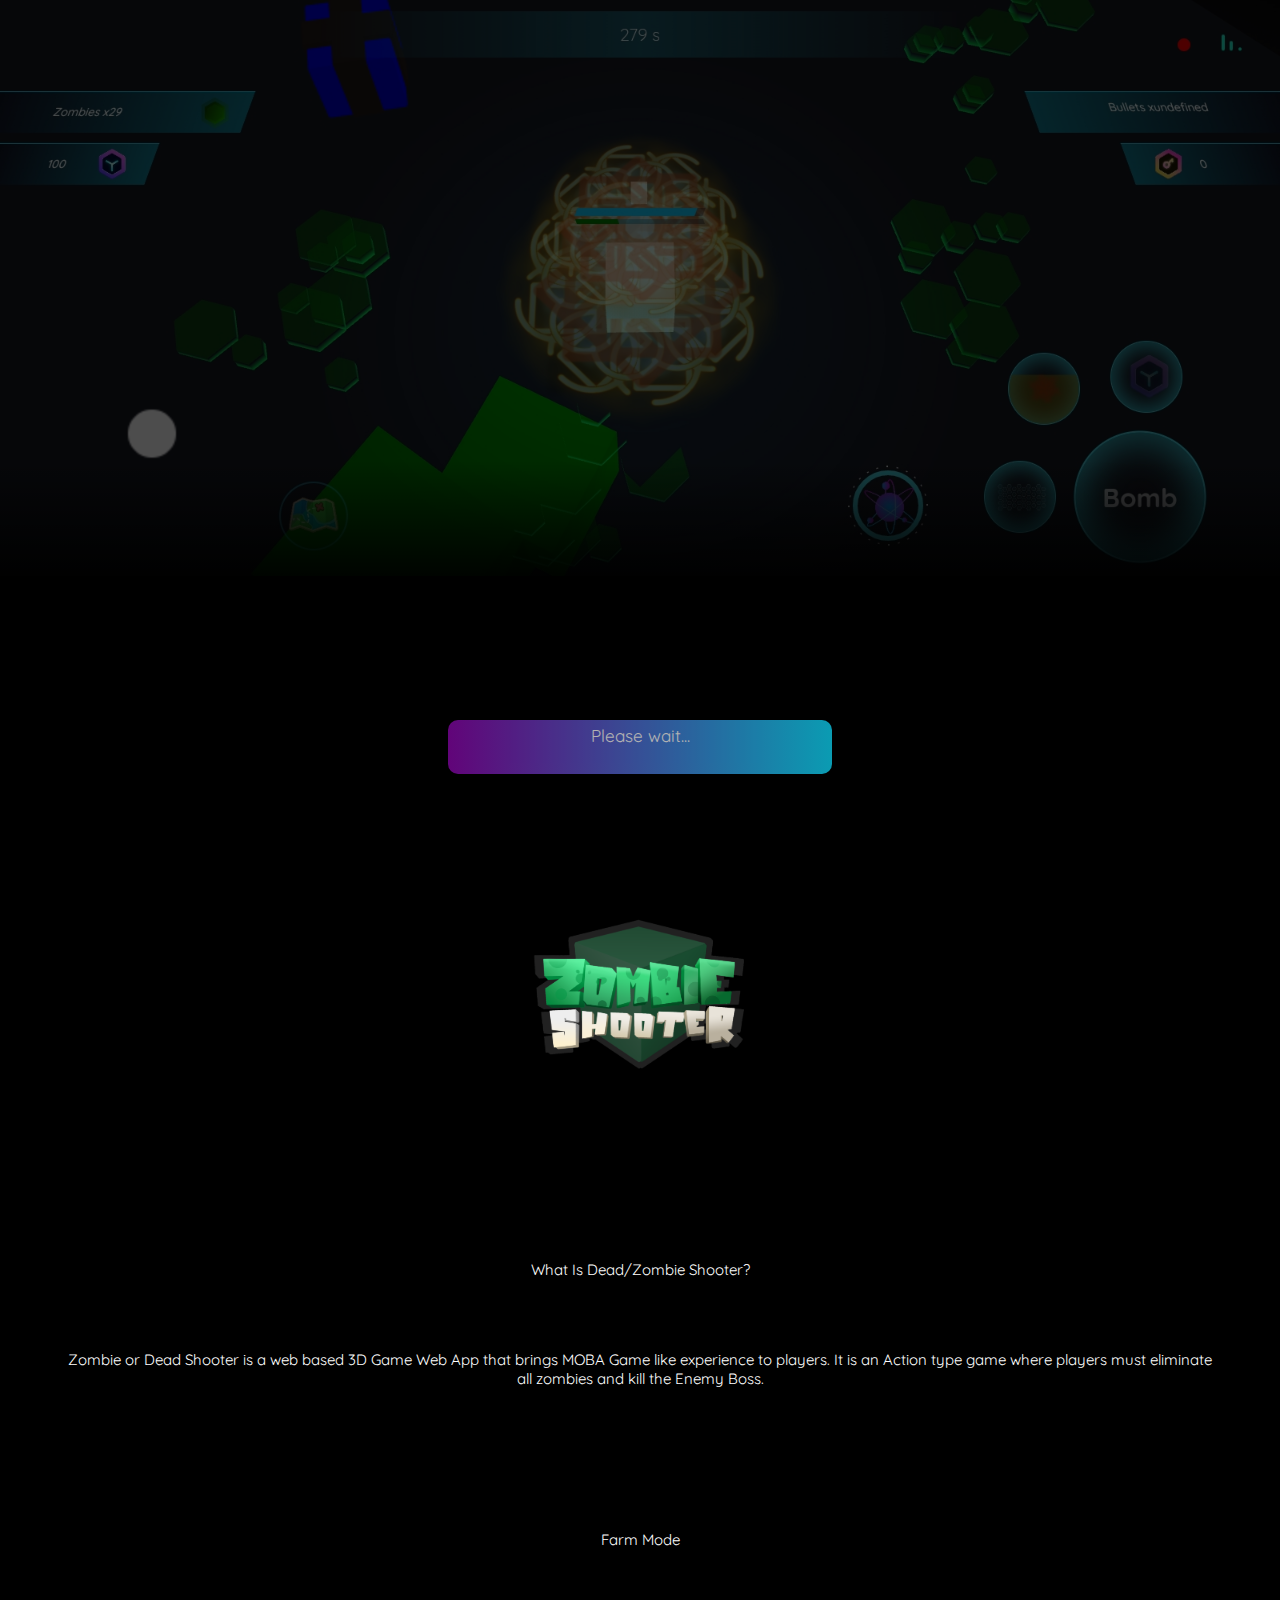
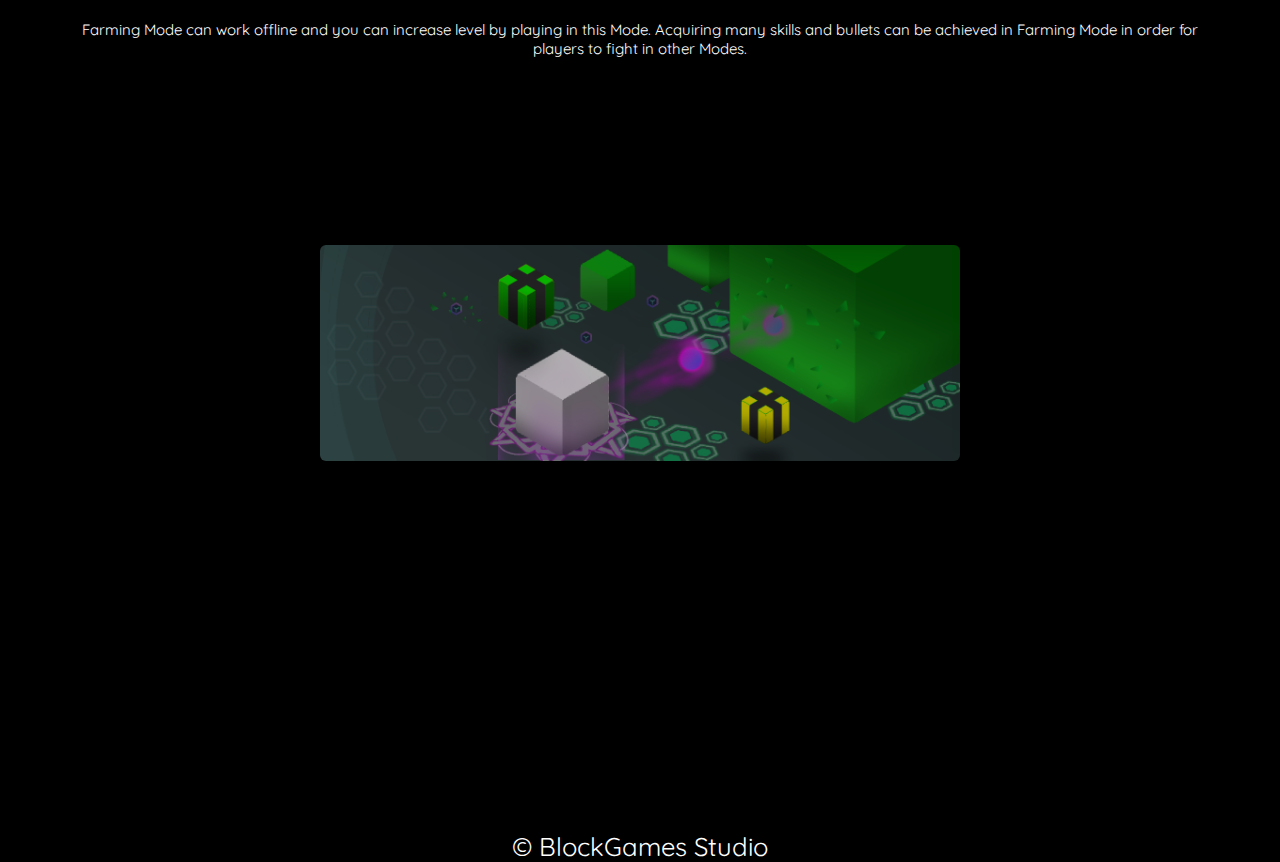
==== index.html @ 6d2a3785 "." ====
<!DOCTYPE html>
<html>

<head>
  <meta charset="UTF-8">
  <meta name="viewport" content="width=device-width, initial-scale=1">
  <link rel="stylesheet" href="mainpage.css" type="text/css" />
  <link rel="manifest" href="manifest.json" />
  <link rel="icon" href="assets/images/icon.png" />
  <link rel="preconnect" href="https://fonts.googleapis.com">
  <link rel="preconnect" href="https://fonts.gstatic.com" crossorigin="anonymous">
  <link href="https://fonts.googleapis.com/css2?family=Quicksand:wght@300;400;500;600;700&display=swap" rel="stylesheet">
  <title>Dead Shooter</title>
</head>

<body>
  <div id="alert">
    <p id="alert-txt">NO ENOUGH ENERGY! </p>
  </div>
  <img src="assets/vid.jpg" id="vid" />
  <div id="cover"></div>
  <img src="assets/images/farming.png" id="wallpaper" />
  <img src="assets/images/logo.png" id="logo" />
  <div id="install">Please wait...</div>
  <div id="fade"></div>
  <p id="title">What Is Dead/Zombie Shooter?</p>
  <p id="description">Zombie or Dead Shooter is a web based 3D Game Web App that brings MOBA Game like experience to players. It is an Action type game where players must eliminate all zombies and kill the Enemy Boss.</p>
  <p id="mode">Farm Mode</p>
  <p id="modedes">Farming Mode can work offline and you can increase level by playing in this Mode. Acquiring many skills and bullets can be achieved in Farming Mode in order for players to fight in other Modes.</p>
  <p id="CR">© BlockGames Studio</p>
  <script src="src/jquery-3.6.0.js"></script>
  <script>
    var vid = document.getElementById("vid")
    if (innerWidth > innerHeight) {
      vid.src = "assets/vid2.jpg"
      $("#logo").css({
        width: "30vw",
        marginLeft: "-15vw"
      })
      $("#logo").css({
        width: "20vw",
        marginLeft: "-10vw"
      })
      $("#install").css({
        width: "30vw",
        marginLeft: "-15vw"
      })
      $("#title, #description, #mode,#modedes").css({
        fontSize: "15px"
      })
      $("#wallpaper").css({
        width: "50vw",
        marginLeft: "-25vw",
        top: "205%"
      })
      $("#CR").css("top", "270%")
      document.getElementById("cover").style.display = "none"

    } else {
      vid.src = "assets/vid.jpg"
      $("#logo").css({
        width: "80vw",
        marginLeft: "-40vw"
      })
      $("#install").css({
        width: "50vw",
        marginLeft: "-25vw"
      })
      $("#title, #mode").css({
        fontSize: "6vw"
      })
      $("#description, #modedes").css({
        fontSize: "4vw"
      })
      $("#wallpaper").css({
        width: "90vw",
        marginLeft: "-45vw",
        top: "195%"
      })
      $("#CR").css("top", "220%")
      document.getElementById("cover").style.display = "block"

    }


    window.onresize = function() {

      if (innerWidth > innerHeight) {

        vid.src = "assets/vid2.jpg"
        $("#logo").css({
          width: "20vw",
          marginLeft: "-10vw"
        })
        $("#install").css({
          width: "30vw",
          marginLeft: "-15vw"
        })
        $("#title, #description, #mode,#modedes").css({
          fontSize: "15px"
        })
        $("#wallpaper").css({
          width: "50vw",
          marginLeft: "-25vw",
          top: "205%"
        })
        $("#CR").css("top", "270%")
        document.getElementById("cover").style.display = "none"
      } else {
        vid.src = "assets/vid.jpg"
        document.getElementById("cover").style.display = "block"

        $("#logo").css({
          width: "80vw",
          marginLeft: "-40vw"
        })
        $("#install").css({
          width: "50vw",
          marginLeft: "-25vw"
        })
        $("#title, #mode").css({
          fontSize: "6vw"
        })
        $("#description, #modedes").css({
          fontSize: "4vw"
        })
        $("#wallpaper").css({
          width: "90vw",
          marginLeft: "-45vw",
          top: "195%"
        })
        $("#CR").css("top", "220%")
      }
    }
  </script>
  <script src="App.js">
  </script>
</body>

</html>
---- mainpage.css ----
* {
	left: 0;
	top: 0;
	margin: auto;
	box-sizing: border-box
}

body {

background-color: black
}

#wallpaper {
	position: absolute;
	width: 90vw;
	margin: auto;
	border-radius: 6px;
	text-align: center;
	left: 50vw;
	margin-left: -45vw;
	top: 195%;
	opacity: .7
}

#logo {
	position: absolute;
	width: 80vw;
	margin: auto;
	border-radius: 6px;
	text-align: center;
	left: 50vw;
	margin-left: -40vw;
	top: 100%;
	z-index: 2
}
#install {
	position: absolute;
	width: 50vw;
	height: 6vh;
	opacity: .7;
	background: linear-gradient(to right, #8B06AD, #0FDEFF);
	left: 50vw;
	margin-left: -25vw;
	top: 80vh;
	border-radius: 10px;
	font-size: 1.9vh;
	color: white;
	font-family: 'Quicksand';
	text-align: center;
	padding-top: 5px;
}
#vid {
	width: 100vw;
	opacity: .3
}
#title {
	position: absolute;
	font-size: 6vw;
	font-family: "Quicksand";
	width: 100vw;
	color: white;
	top: 140%;
	text-align: center
}
#description {
	position: absolute;
	font-size: 4vw;
	font-family: "Quicksand";
	width: 90vw;
	left: 50vw;
	margin-left: -45vw;
	color: white;
	top: 150%;
	text-align: center
}

#fade {
	position: relative;
	width: 100vw;
	height: 130px;
	background: linear-gradient(transparent, black);
	margin-top: -120px
}
#cover {
	position: absolute;
	width: 100vw;
	height: 90px;
	background: black;
	opacity: .8
}
#mode {
	position: absolute;
	font-size: 6vw;
	font-family: "Quicksand";
	width: 100vw;
	color: white;
	top: 170%;
	text-align: center
}
#modedes {
	position: absolute;
	font-size: 4vw;
	font-family: "Quicksand";
	width: 90vw;
	left: 50vw;
	margin-left: -45vw;
	color: white;
	top: 180%;
	text-align: center
}

#CR {
	position: absolute;
	font-size: 2vw;
	font-family: "Quicksand";
	top: 220%;
	text-align: center;
	width: 100vw;
	color: white;
}

#alert {
  position: absolute;
  width: 30vw;
  height: 50vh;
  margin: auto;
  left: 50vw;
  margin-left: -15vw;
  top: 50vh;
  margin-top: -25vh;
  z-index: 3;
  border-radius: 10px;
  background-color: #000000AB;
  color: white;
  font-family: 'Quicksand';
  font-size: 10px;
  text-align: right;
  padding: 10px;
  display: none;
  animation: pop .3s cubic-bezier(0.19, 1, 0.22, 1)
}

#alert-txt {
  position: relative;
  text-align: center;
  font-size: 2.6vh;
  top: 10%;
}
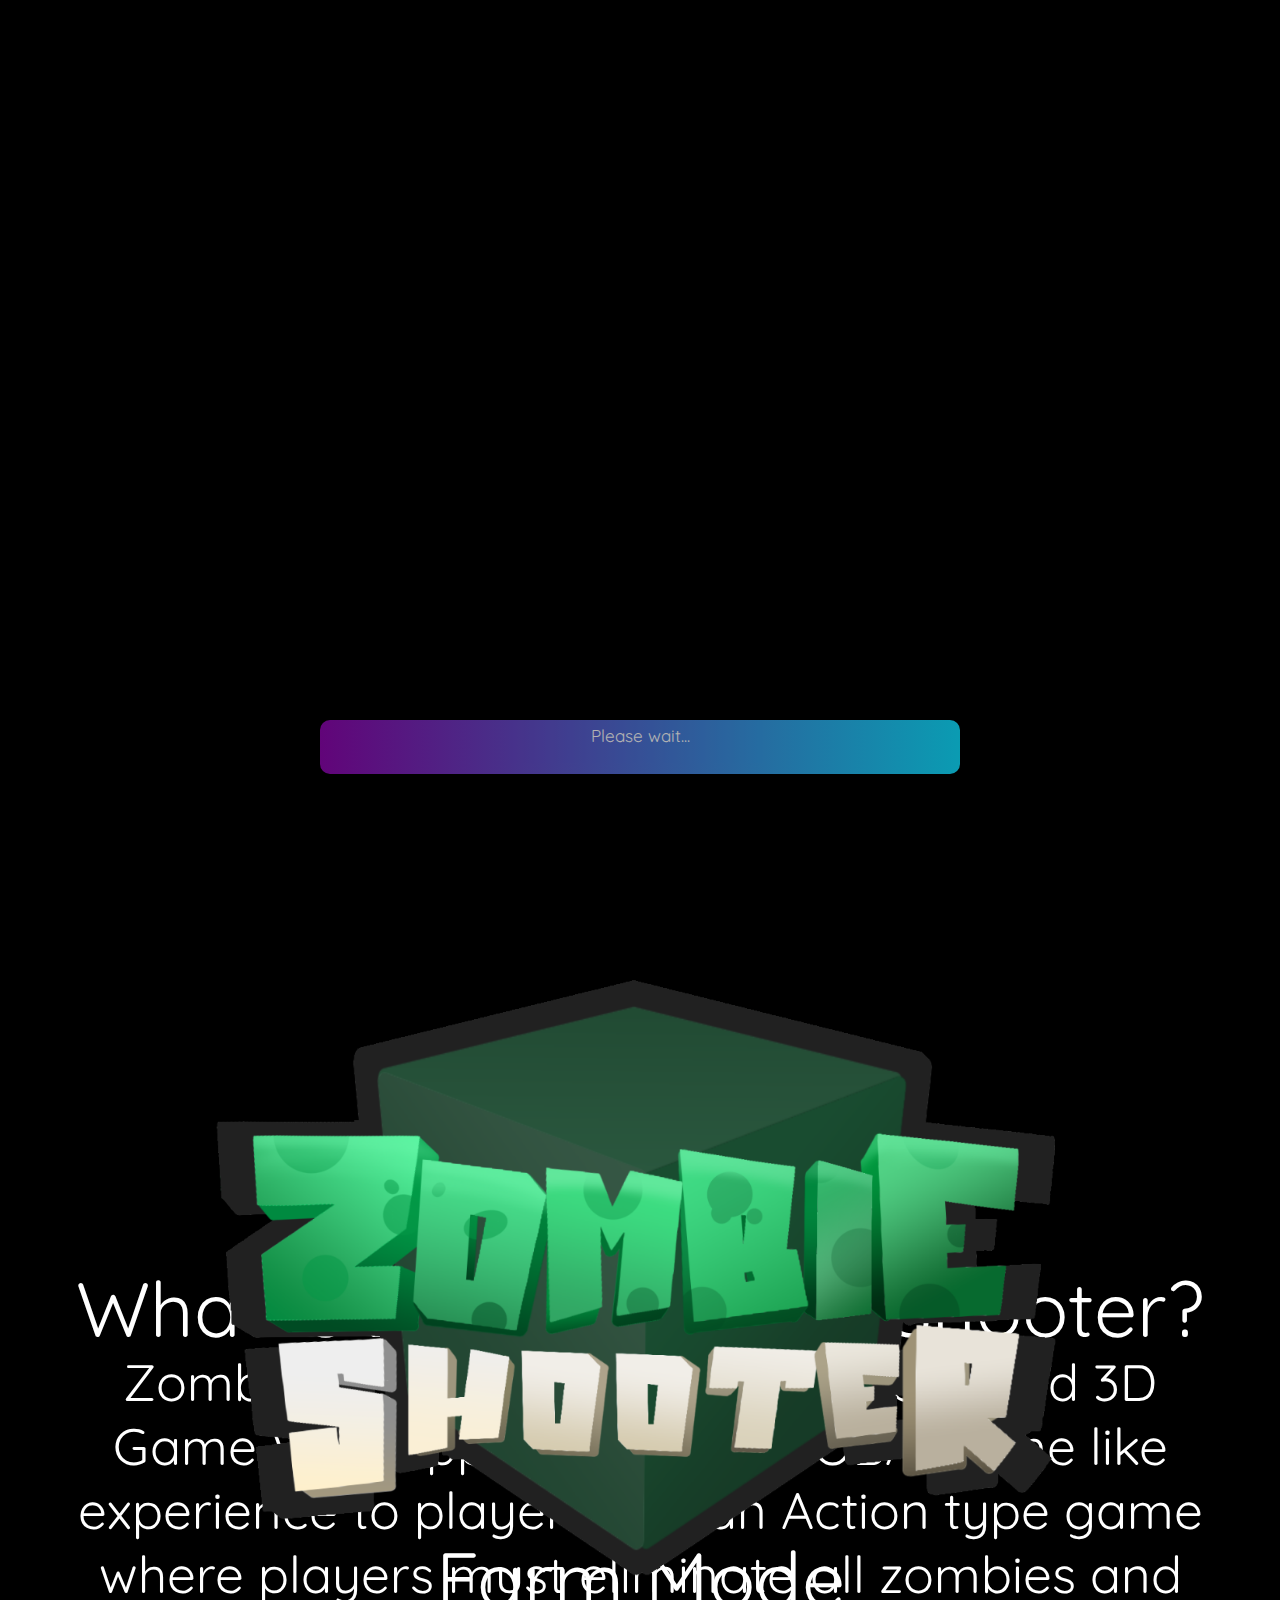
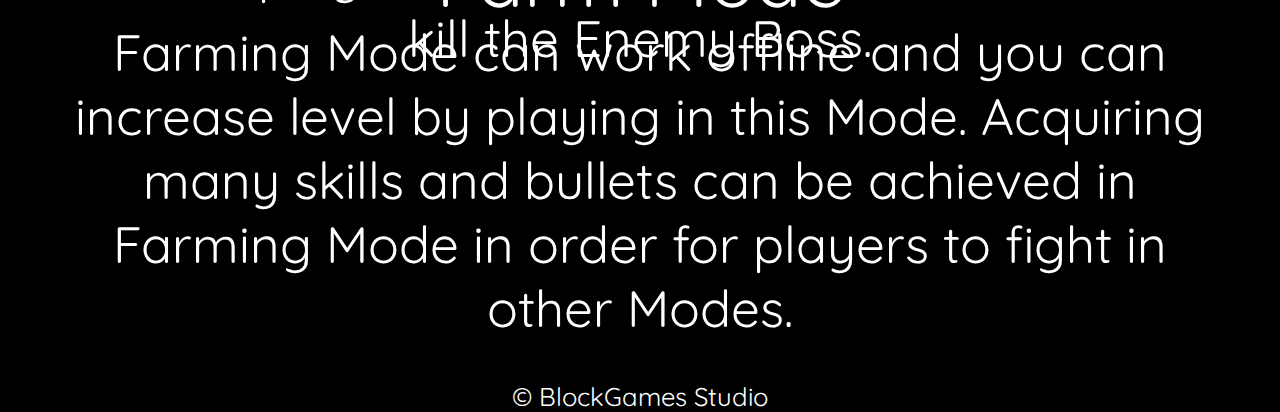
==== commit 64617244: "." ====
--- a/index.html
+++ b/index.html
@@ -7,19 +7,12 @@
   <link rel="stylesheet" href="mainpage.css" type="text/css" />
   <link rel="manifest" href="manifest.json" />
   <link rel="icon" href="assets/images/icon.png" />
-  <link rel="preconnect" href="https://fonts.googleapis.com">
-  <link rel="preconnect" href="https://fonts.gstatic.com" crossorigin="anonymous">
   <link href="https://fonts.googleapis.com/css2?family=Quicksand:wght@300;400;500;600;700&display=swap" rel="stylesheet">
   <title>Dead Shooter</title>
 </head>
 
 <body>
-  <div id="alert">
-    <p id="alert-txt">NO ENOUGH ENERGY! </p>
-  </div>
-  <img src="assets/vid.jpg" id="vid" />
-  <div id="cover"></div>
-  <img src="assets/images/farming.png" id="wallpaper" />
+
   <img src="assets/images/logo.png" id="logo" />
   <div id="install">Please wait...</div>
   <div id="fade"></div>
@@ -133,7 +126,7 @@
       }
     }
   </script>
-  <script src="App.js">
+  <script src="/App.js">
   </script>
 </body>
 
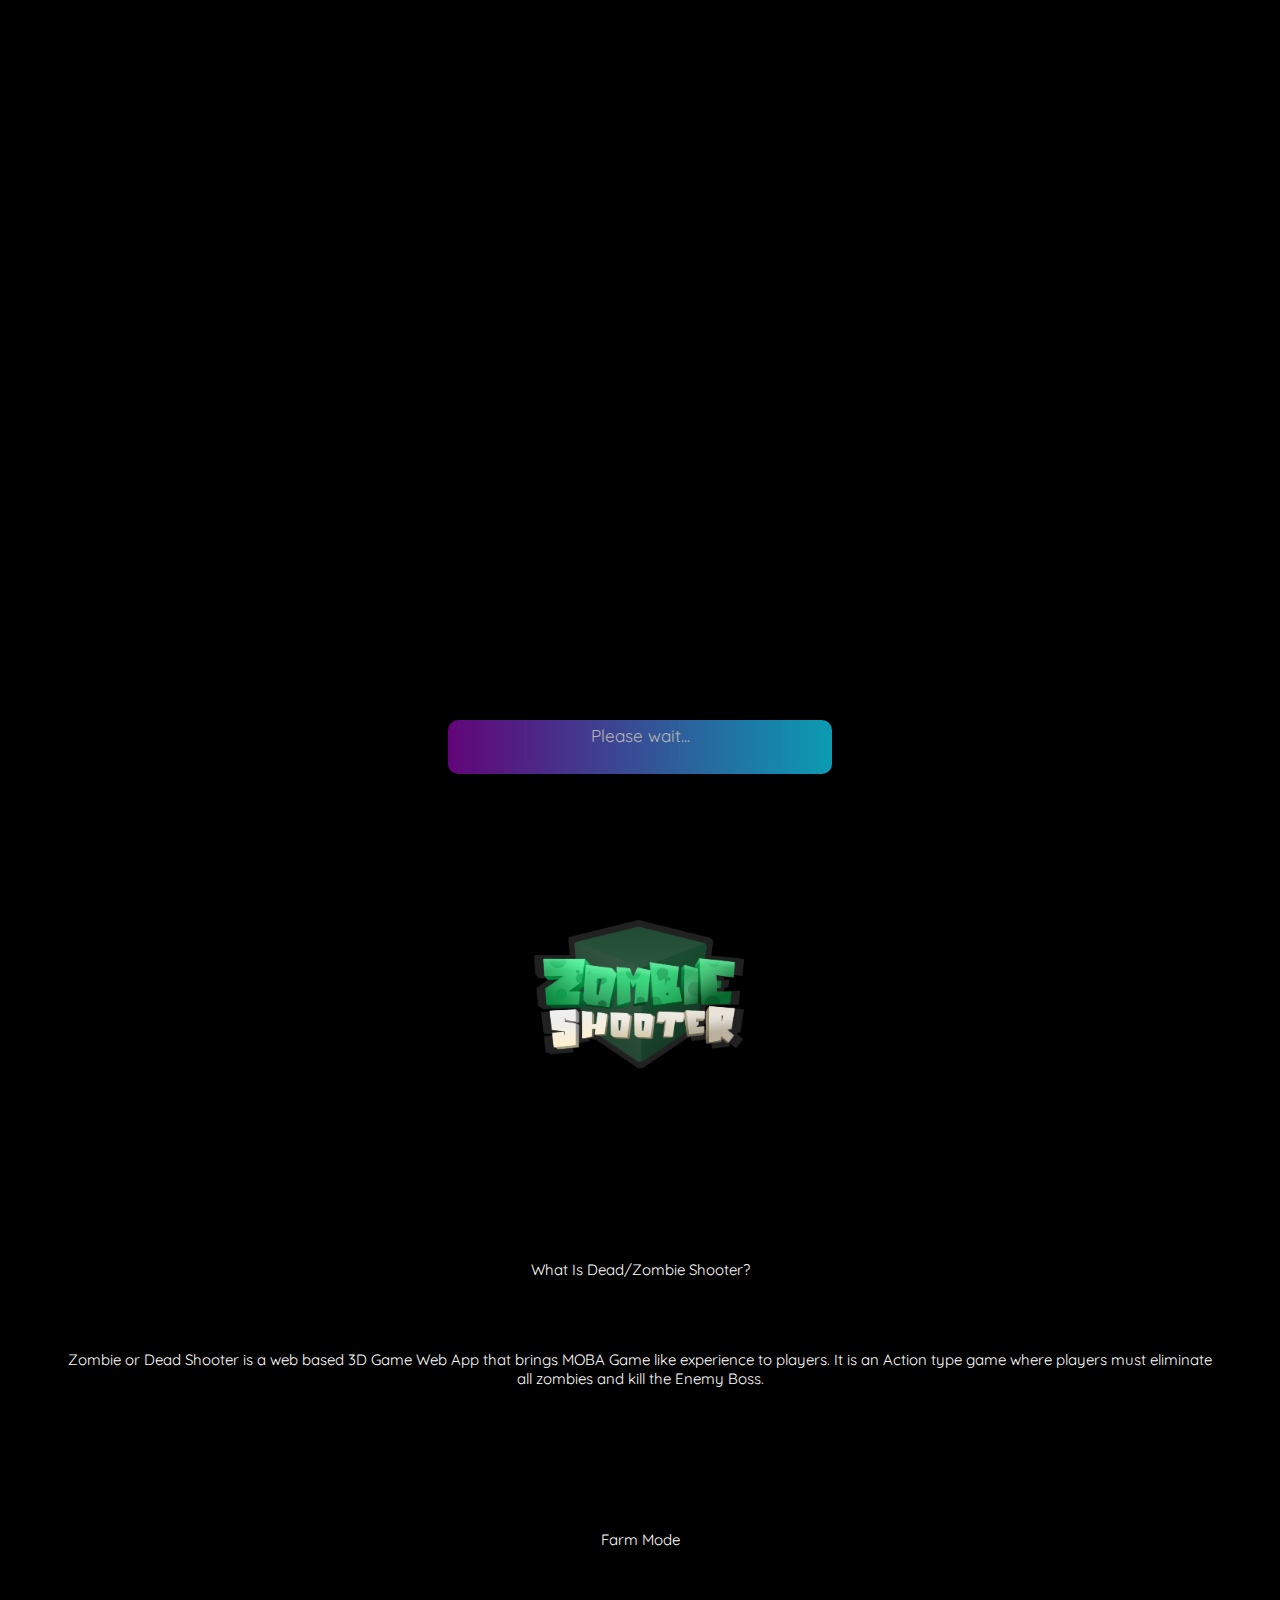
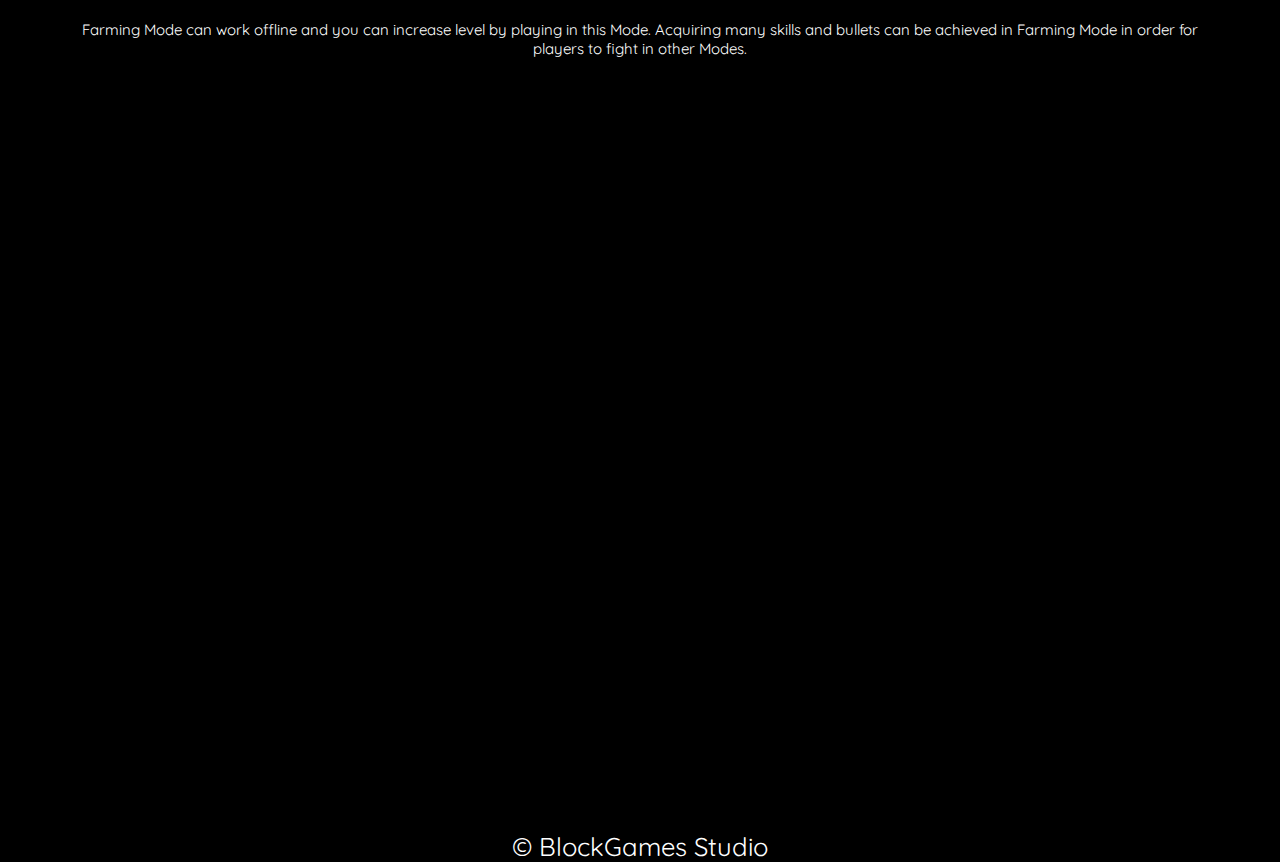
==== commit 69609528: "." ====
--- a/index.html
+++ b/index.html
@@ -25,7 +25,7 @@
   <script>
     var vid = document.getElementById("vid")
     if (innerWidth > innerHeight) {
-      vid.src = "assets/vid2.jpg"
+    //  vid.src = "assets/vid2.jpg"
       $("#logo").css({
         width: "30vw",
         marginLeft: "-15vw"
@@ -47,10 +47,10 @@
         top: "205%"
       })
       $("#CR").css("top", "270%")
-      document.getElementById("cover").style.display = "none"
+     // document.getElementById("cover").style.display = "none"
 
     } else {
-      vid.src = "assets/vid.jpg"
+    //  vid.src = "assets/vid.jpg"
       $("#logo").css({
         width: "80vw",
         marginLeft: "-40vw"
@@ -71,7 +71,7 @@
         top: "195%"
       })
       $("#CR").css("top", "220%")
-      document.getElementById("cover").style.display = "block"
+     // document.getElementById("cover").style.display = "block"
 
     }
 
@@ -80,7 +80,7 @@
 
       if (innerWidth > innerHeight) {
 
-        vid.src = "assets/vid2.jpg"
+      //  vid.src = "assets/vid2.jpg"
         $("#logo").css({
           width: "20vw",
           marginLeft: "-10vw"
@@ -98,10 +98,10 @@
           top: "205%"
         })
         $("#CR").css("top", "270%")
-        document.getElementById("cover").style.display = "none"
+      //  document.getElementById("cover").style.display = "none"
       } else {
-        vid.src = "assets/vid.jpg"
-        document.getElementById("cover").style.display = "block"
+      //  vid.src = "assets/vid.jpg"
+    //    document.getElementById("cover").style.display = "block"
 
         $("#logo").css({
           width: "80vw",
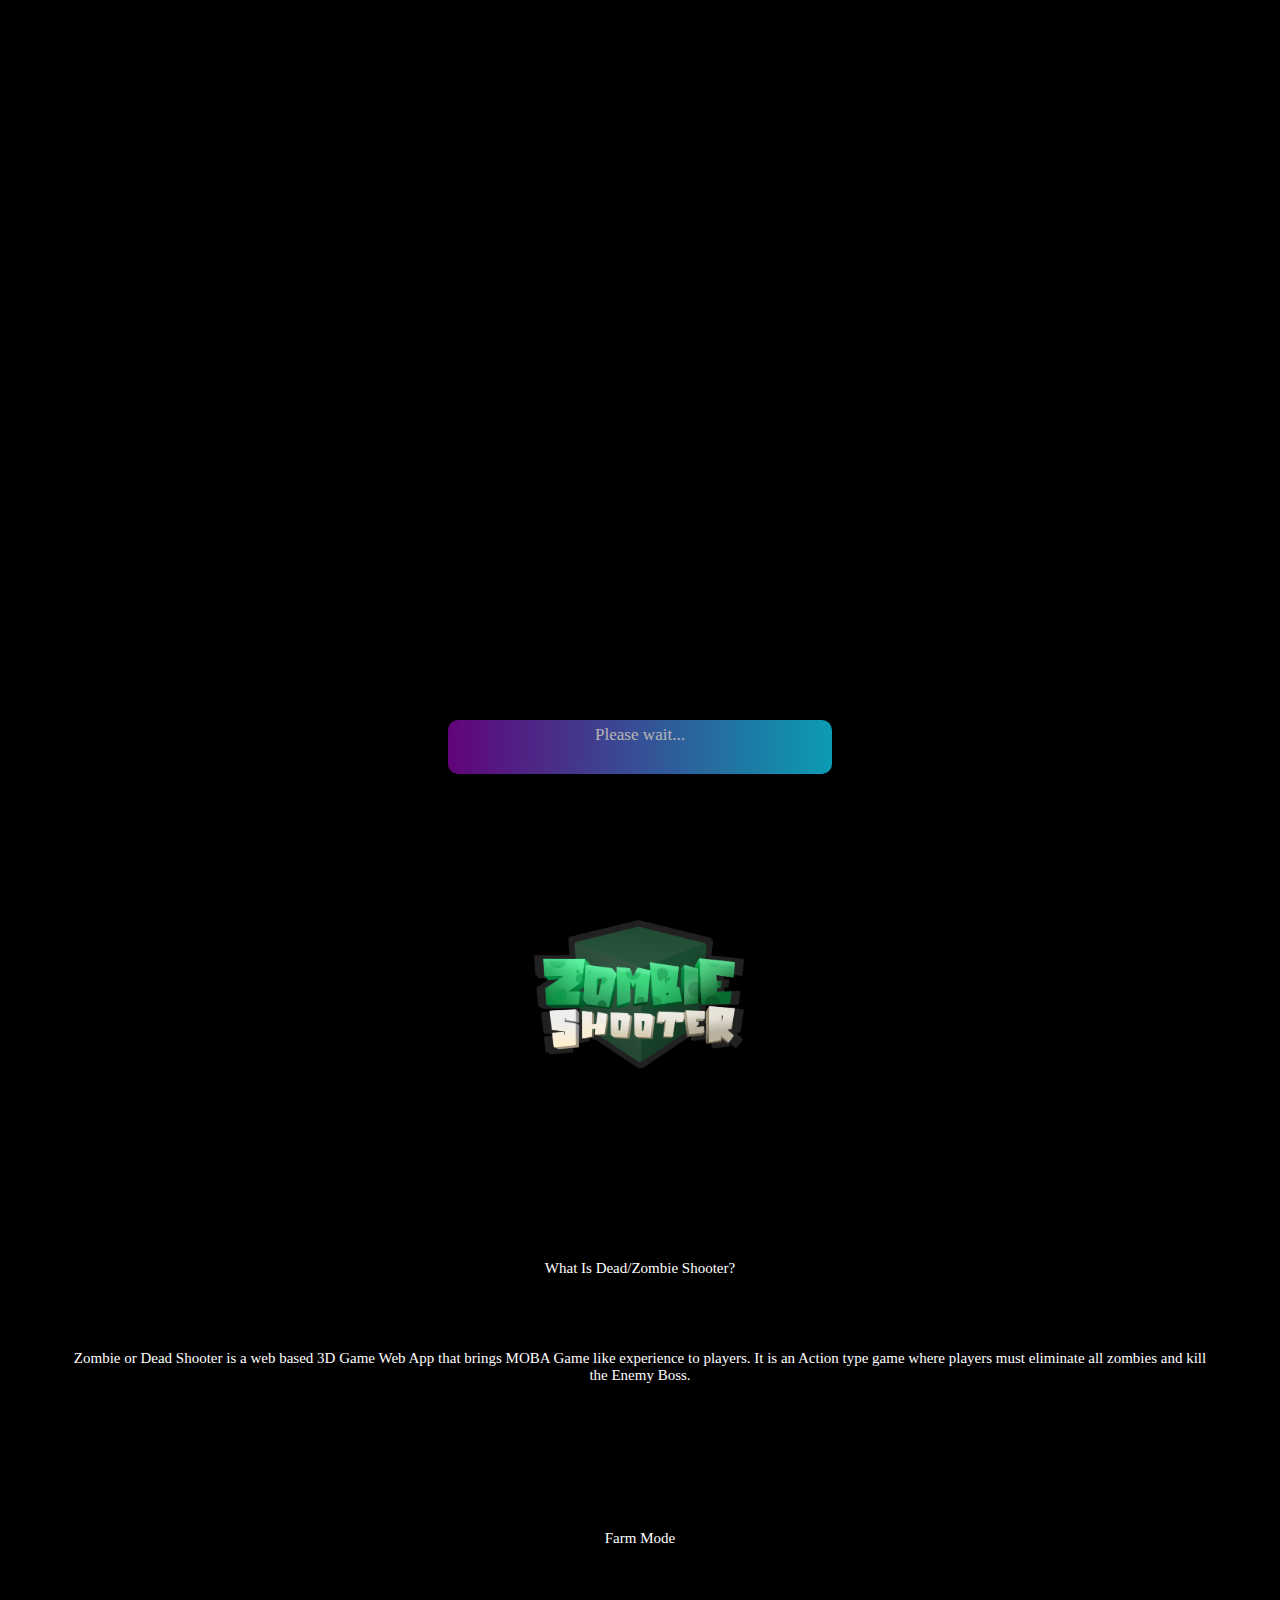
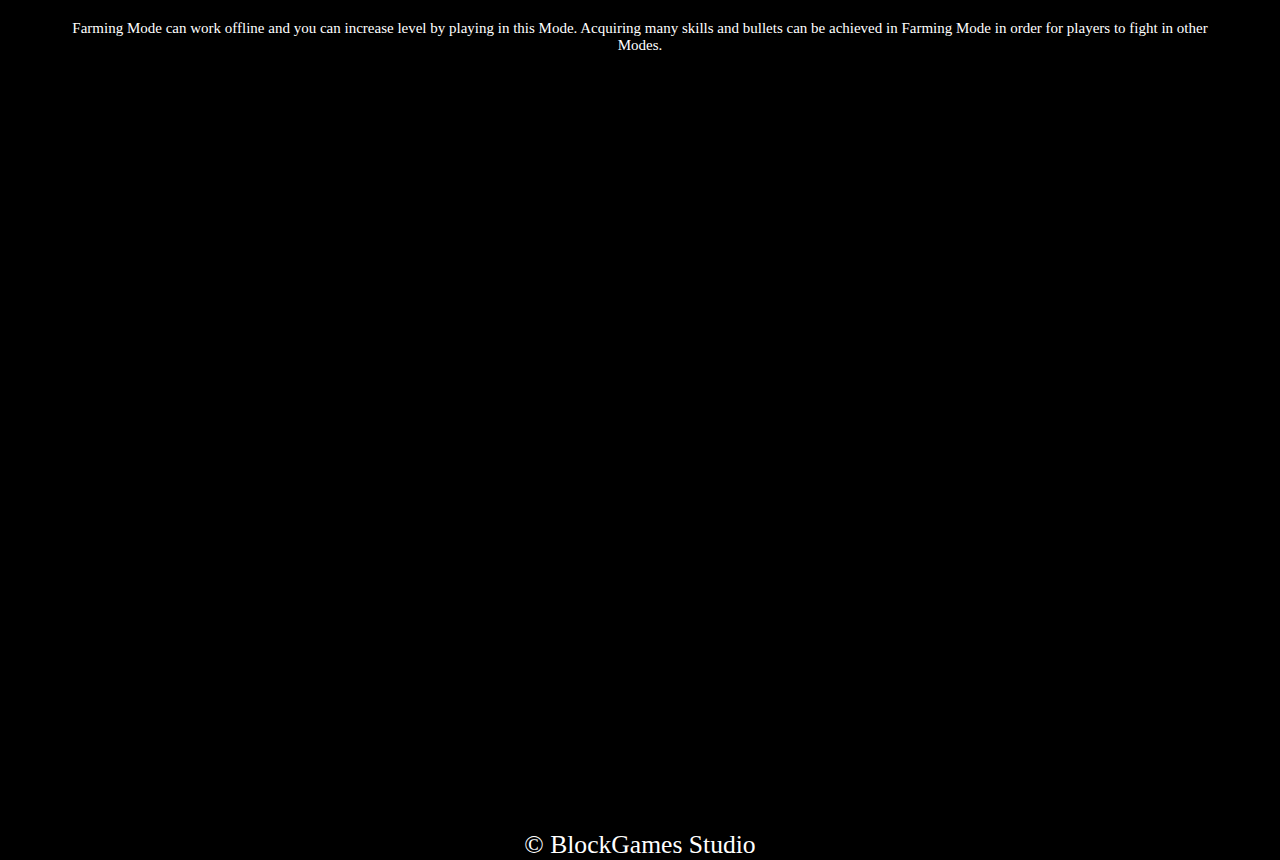
==== commit 42ed3dd1: "." ====
--- a/index.html
+++ b/index.html
@@ -7,7 +7,6 @@
   <link rel="stylesheet" href="mainpage.css" type="text/css" />
   <link rel="manifest" href="manifest.json" />
   <link rel="icon" href="assets/images/icon.png" />
-  <link href="https://fonts.googleapis.com/css2?family=Quicksand:wght@300;400;500;600;700&display=swap" rel="stylesheet">
   <title>Dead Shooter</title>
 </head>
 
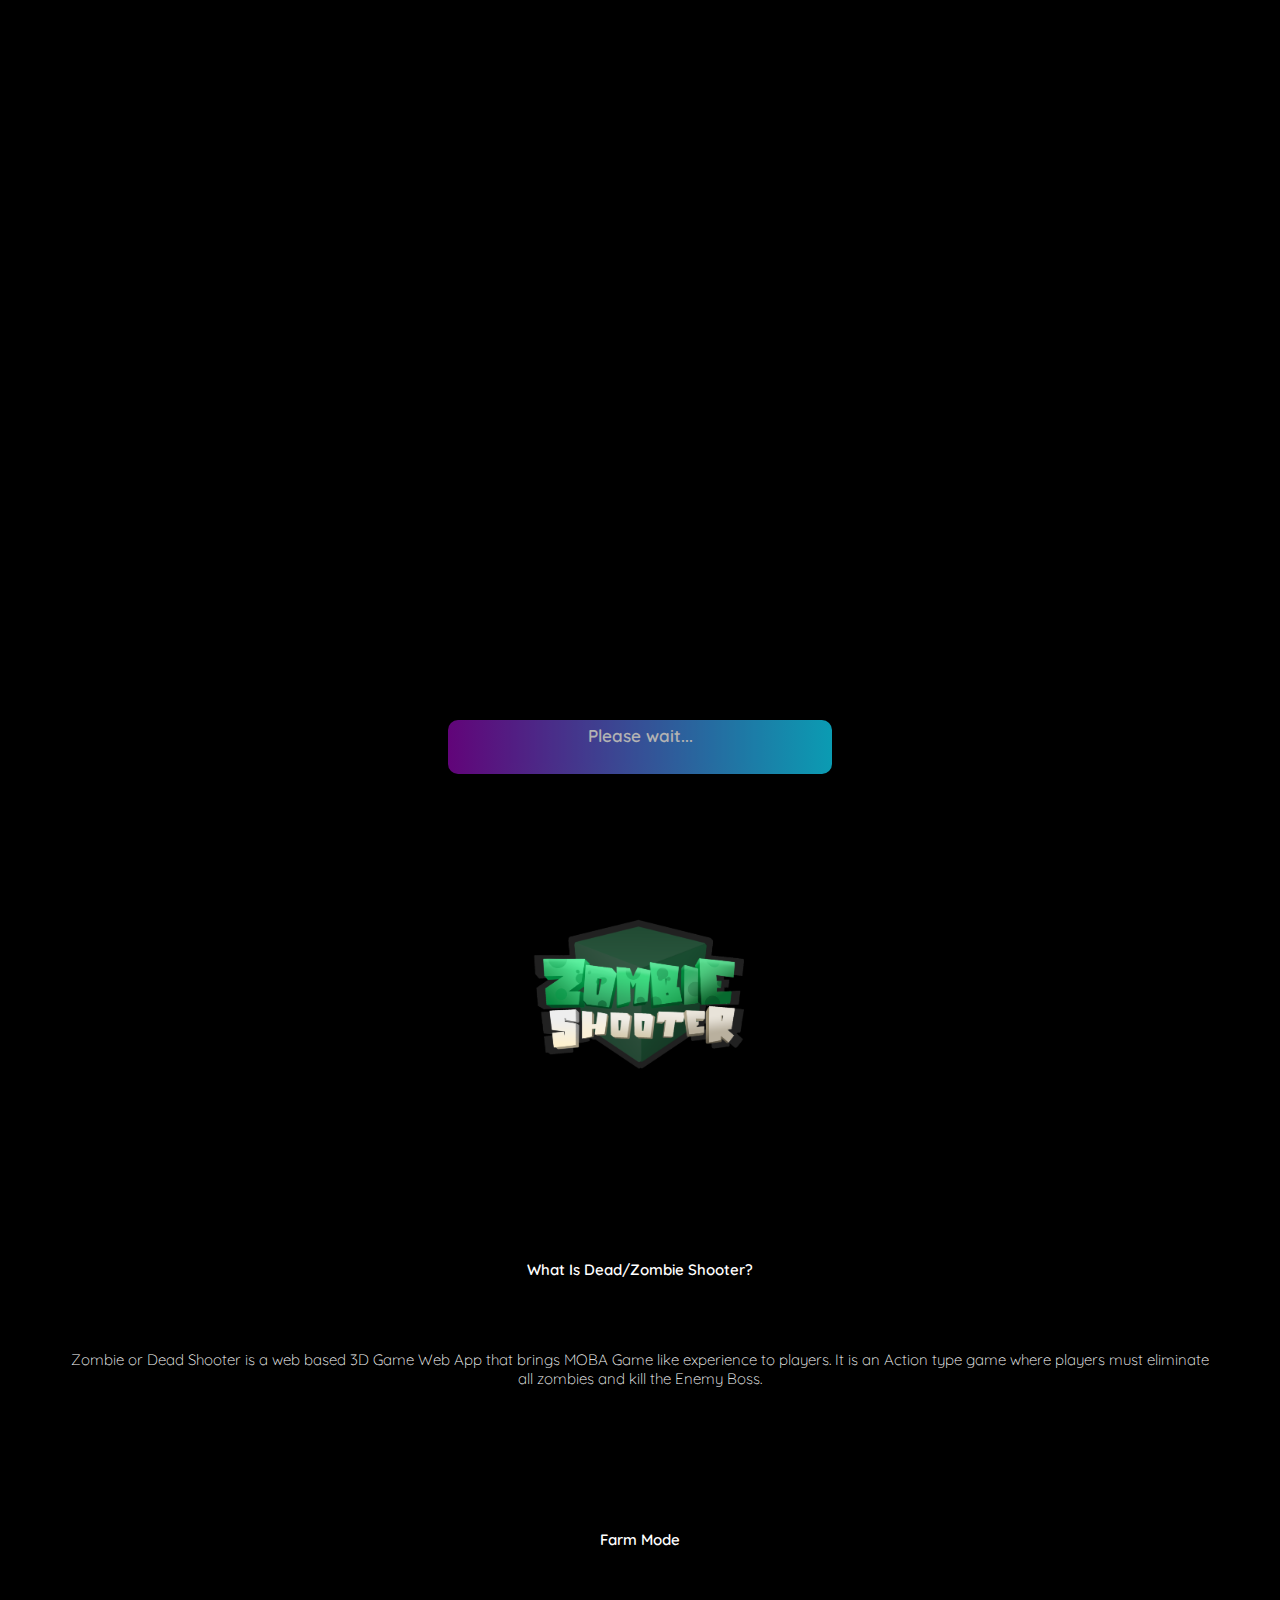
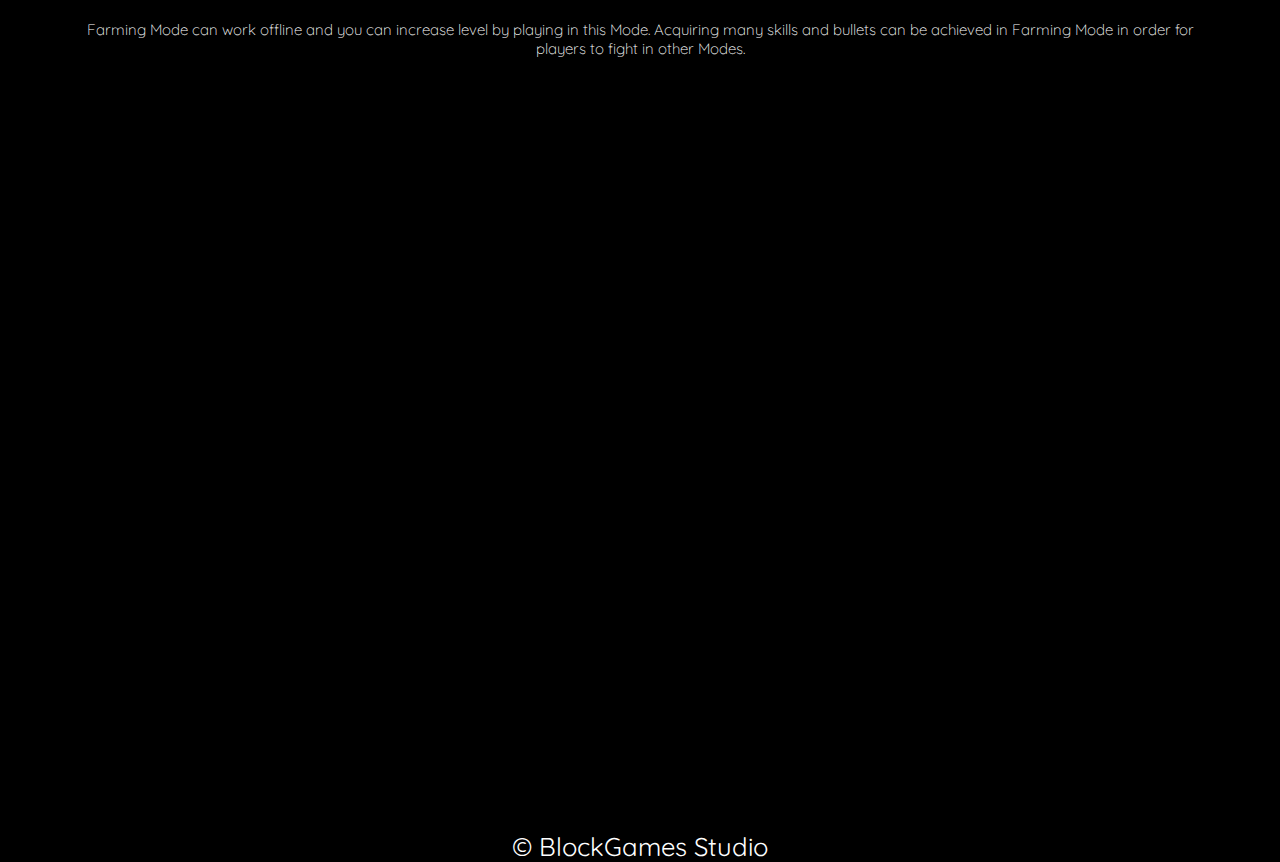
==== commit e342c03b: "." ====
--- a/index.html
+++ b/index.html
@@ -7,11 +7,13 @@
   <link rel="stylesheet" href="mainpage.css" type="text/css" />
   <link rel="manifest" href="manifest.json" />
   <link rel="icon" href="assets/images/icon.png" />
+  <link rel="preconnect" href="https://fonts.googleapis.com">
+  <link rel="preconnect" href="https://fonts.gstatic.com" crossorigin>
+  <link href="https://fonts.googleapis.com/css2?family=Quicksand:wght@300;400;500;600;700&display=swap" rel="stylesheet">
   <title>Dead Shooter</title>
 </head>
 
 <body>
-
   <img src="assets/images/logo.png" id="logo" />
   <div id="install">Please wait...</div>
   <div id="fade"></div>
@@ -24,7 +26,7 @@
   <script>
     var vid = document.getElementById("vid")
     if (innerWidth > innerHeight) {
-    //  vid.src = "assets/vid2.jpg"
+      //  vid.src = "assets/vid2.jpg"
       $("#logo").css({
         width: "30vw",
         marginLeft: "-15vw"
@@ -46,10 +48,10 @@
         top: "205%"
       })
       $("#CR").css("top", "270%")
-     // document.getElementById("cover").style.display = "none"
+      // document.getElementById("cover").style.display = "none"
 
     } else {
-    //  vid.src = "assets/vid.jpg"
+      //  vid.src = "assets/vid.jpg"
       $("#logo").css({
         width: "80vw",
         marginLeft: "-40vw"
@@ -70,7 +72,7 @@
         top: "195%"
       })
       $("#CR").css("top", "220%")
-     // document.getElementById("cover").style.display = "block"
+      // document.getElementById("cover").style.display = "block"
 
     }
 
@@ -79,7 +81,7 @@
 
       if (innerWidth > innerHeight) {
 
-      //  vid.src = "assets/vid2.jpg"
+        //  vid.src = "assets/vid2.jpg"
         $("#logo").css({
           width: "20vw",
           marginLeft: "-10vw"
@@ -97,10 +99,10 @@
           top: "205%"
         })
         $("#CR").css("top", "270%")
-      //  document.getElementById("cover").style.display = "none"
+        //  document.getElementById("cover").style.display = "none"
       } else {
-      //  vid.src = "assets/vid.jpg"
-    //    document.getElementById("cover").style.display = "block"
+        //  vid.src = "assets/vid.jpg"
+        //    document.getElementById("cover").style.display = "block"
 
         $("#logo").css({
           width: "80vw",
--- a/mainpage.css
+++ b/mainpage.css
@@ -45,7 +45,8 @@
 	border-radius: 10px;
 	font-size: 1.9vh;
 	color: white;
-	font-family: 'Quicksand';
+font-family: "Quicksand";
+font-weight: 600;
 	text-align: center;
 	padding-top: 5px;
 }
@@ -57,6 +58,7 @@
 	position: absolute;
 	font-size: 6vw;
 	font-family: "Quicksand";
+	font-weight: 600;
 	width: 100vw;
 	color: white;
 	top: 140%;
@@ -66,6 +68,7 @@
 	position: absolute;
 	font-size: 4vw;
 	font-family: "Quicksand";
+	font-weight: 200;
 	width: 90vw;
 	left: 50vw;
 	margin-left: -45vw;
@@ -92,6 +95,7 @@
 	position: absolute;
 	font-size: 6vw;
 	font-family: "Quicksand";
+	font-weight: 600; 
 	width: 100vw;
 	color: white;
 	top: 170%;
@@ -101,6 +105,7 @@
 	position: absolute;
 	font-size: 4vw;
 	font-family: "Quicksand";
+	font-weight: 200;
 	width: 90vw;
 	left: 50vw;
 	margin-left: -45vw;
@@ -132,7 +137,7 @@
   border-radius: 10px;
   background-color: #000000AB;
   color: white;
-  font-family: 'Quicksand';
+  
   font-size: 10px;
   text-align: right;
   padding: 10px;
